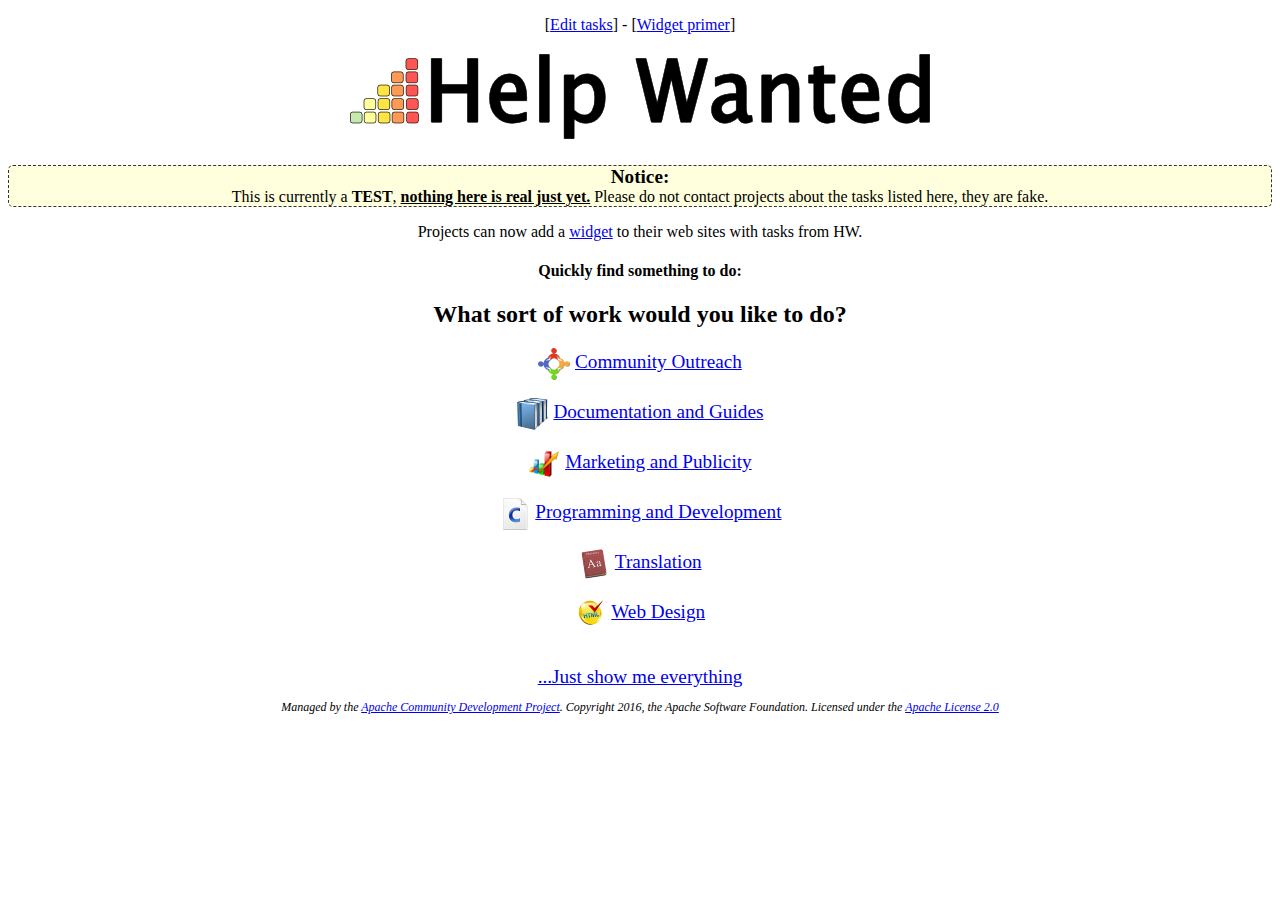
==== index.html @ a9cf3436 "add some warnings for now." ====
<!DOCTYPE HTML>
<html>
<head>
<meta charset="utf8">
<link rel="stylesheet" href="css/hw.css">
<link rel="stylesheet" href="css/hw2.css">
<link rel="shortcut icon" href="/favicon.ico">
<meta name="description" content="A task directory for Apache projects">
<script src="js/hw.js" type="text/javascript"></script>
<title>Help Wanted!</title>

</head>
<body onload="wizard(1);">
    
<div style="text-align: center;">
    <p style="text-align: center;">
        [<a href="/admin/">Edit tasks</a>] - [<a href="/wtest.html">Widget primer</a>]
    </p>
    <h2><img src='/images/logo.png' title="Help Wanted!"/></h2>
    <p style='background: #FFD; border: 1px dashed #333; border-radius: 5px;'>
        <big><b>Notice:</b></big> <br/>
        This is currently a <b>TEST</b>, <b><u>nothing here is real just yet.</u></b>
        Please do not contact projects about the tasks listed here, they are fake.
    </p>
    <p>Projects can now add a <a href='wtest.html'>widget</a> to their web sites with tasks from HW.</p>
</div>

<div id="pickerparent" style="text-align: center;">
    <h4>Quickly find something to do:</h4>
    <div id="innerpicker">
        
    </div>
</div>
<div id="hwitems" class="hwitems">
    
</div>

<p style="font-size: 12px; font-style: italic; text-align: center;">
    Managed by the <a href="https://community.apache.org/">Apache Community Development Project</a>.
    Copyright 2016, the Apache Software Foundation.
    Licensed under the <a href="http://www.apache.org/licenses/LICENSE-2.0">Apache License 2.0</a>
</p>
</body>
</html>
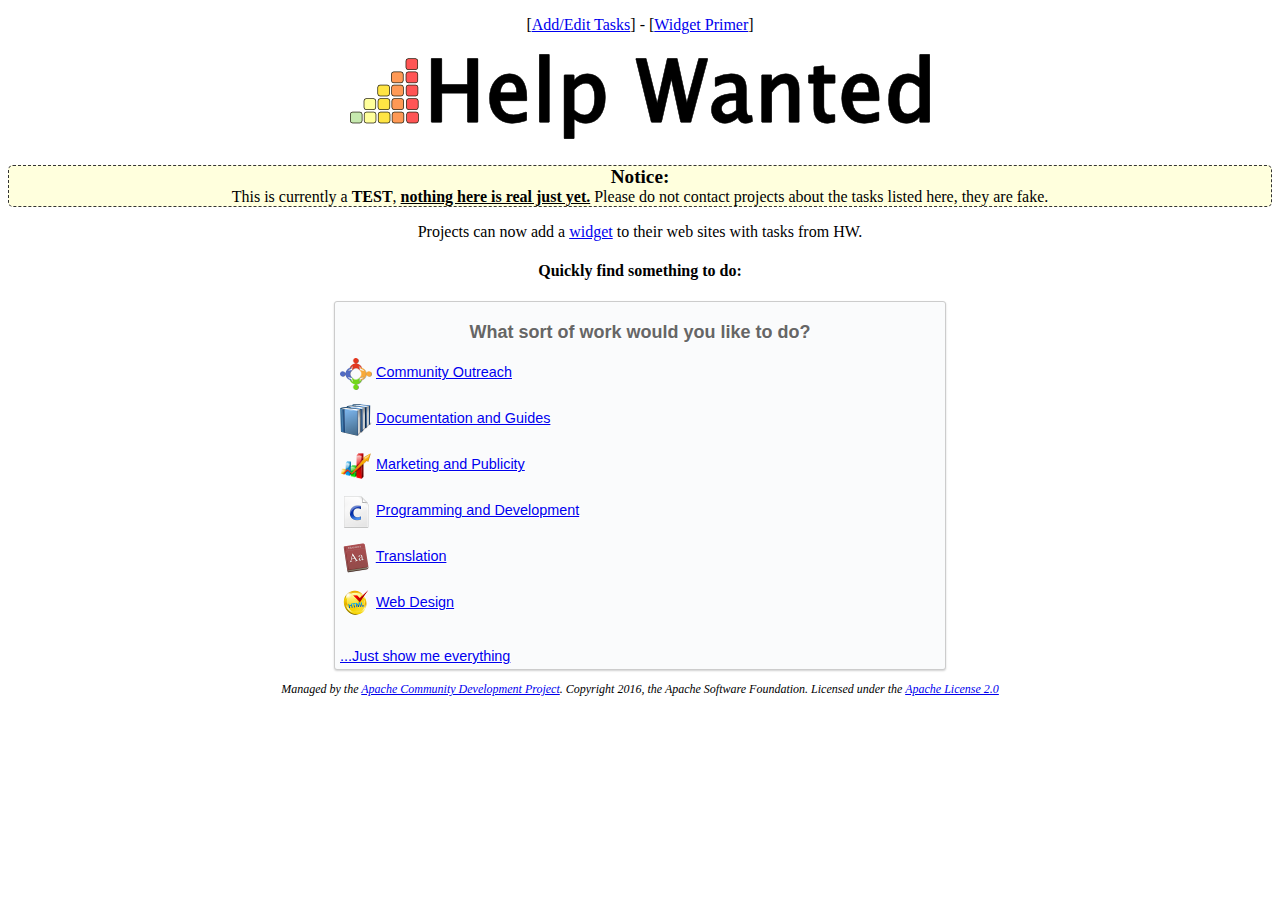
==== commit 0391ee4f: "reword" ====
--- a/index.html
+++ b/index.html
@@ -14,7 +14,7 @@
     
 <div style="text-align: center;">
     <p style="text-align: center;">
-        [<a href="/admin/">Edit tasks</a>] - [<a href="/wtest.html">Widget primer</a>]
+        [<a href="/admin/">Add/Edit Tasks</a>] - [<a href="/wtest.html">Widget Primer</a>]
     </p>
     <h2><img src='/images/logo.png' title="Help Wanted!"/></h2>
     <p style='background: #FFD; border: 1px dashed #333; border-radius: 5px;'>
--- a/css/hw2.css
+++ b/css/hw2.css
@@ -0,0 +1,267 @@
+
+
+.stepbutton {
+	text-align: center;
+	background: linear-gradient(to bottom, rgba(183,222,237,1) 0%,rgba(113,206,239,1) 50%,rgba(33,180,226,1) 51%,rgba(183,222,237,1) 100%);
+	border-radius: 15px;
+	padding: 10px 10px;
+	display: block;
+	float: left;
+	margin: 0 auto;
+	margin-right: 30px;
+	font-family: arial;
+	font-weight: bold;
+	color:#333;
+	text-decoration: none;
+	cursor: pointer;
+	border:1px solid #a7a7a7;
+	box-shadow: 0px 2px 1px white inset, 0px -2px 8px white, 0px 2px 5px rgba(0, 0, 0, 0.1), 0px 8px 10px rgba(0, 0, 0, 0.1);
+}
+
+.finishbutton {
+	text-align: center;
+	background: linear-gradient(to bottom, rgba(157,213,58,1) 0%,rgba(161,213,79,1) 50%,rgba(128,194,23,1) 51%,rgba(124,188,10,1) 100%);
+	border-radius: 15px;
+	padding: 10px 10px;
+	display: block;
+	margin: 0 auto;
+	font-family: arial;
+	font-weight: bold;
+	color:#333;
+	text-decoration: none;
+	cursor: pointer;
+	border:1px solid #a7a7a7;
+	box-shadow: 0px 2px 1px white inset, 0px -2px 8px white, 0px 2px 5px rgba(0, 0, 0, 0.1), 0px 8px 10px rgba(0, 0, 0, 0.1);
+}
+
+.dibbutton {
+    height: 24px;
+	text-align: center;
+	background: linear-gradient(to bottom, rgba(109,179,242,1) 0%,rgba(84,163,238,1) 50%,rgba(54,144,240,1) 51%,rgba(30,105,222,1) 100%);
+	border-radius: 8px;
+	padding: 2px 5px;
+	display: block;
+	margin: 10px auto;
+    font-size: 9pt;
+	font-family: arial;
+	font-weight: bold;
+	color:#EEE;
+	text-decoration: none;
+	cursor: pointer;
+	border:1px solid #a7a7a7;
+	box-shadow: 0px 2px 1px white inset, 0px -2px 8px white, 0px 2px 5px rgba(0, 0, 0, 0.1), 0px 8px 10px rgba(0, 0, 0, 0.1);
+}
+
+
+
+.infobox {
+	
+	background-repeat: no-repeat;
+	background: linear-gradient(to bottom, rgba(135,224,253,1) 0%,rgba(83,203,241,1) 40%,rgba(5,171,224,1) 100%);
+	width: 600px;
+	min-height: 70px;
+	padding: 5px;
+	border: 1px solid #083051;
+}
+
+
+.hwitems table a:link {
+	color: #666;
+	font-weight: bold;
+	text-decoration:none;
+}
+.hwitems table a:visited {
+	color: #999999;
+	font-weight:bold;
+	text-decoration:none;
+}
+.hwitems table a:active,
+.hwitems table a:hover {
+	color: #bd5a35;
+	text-decoration:underline;
+}
+.hwitems table, .cs {
+	font-family:Arial, Helvetica, sans-serif;
+	color:#666;
+	font-size:12px;
+	text-shadow: 1px 1px 0px #fff;
+	background:#eaebec;
+	margin:20px;
+	border:#ccc 1px solid;
+
+	-moz-border-radius:3px;
+	-webkit-border-radius:3px;
+	border-radius:3px;
+
+	-moz-box-shadow: 0 1px 2px #d1d1d1;
+	-webkit-box-shadow: 0 1px 2px #d1d1d1;
+	box-shadow: 0 1px 2px #d1d1d1;
+}
+
+#innerpicker {
+    text-align: left;
+	font-family:Arial, Helvetica, sans-serif;
+	color:#666;
+	font-size:12px;
+	text-shadow: 1px 1px 0px #fff;
+	background:#fafbfc;
+	border:#ccc 1px solid;
+	width: 600px;
+	min-height: 300px;
+    padding: 5px;
+	margin: 0 auto;
+	-moz-border-radius:3px;
+	-webkit-border-radius:3px;
+	border-radius:3px;
+
+	-moz-box-shadow: 0 1px 2px #d1d1d1;
+	-webkit-box-shadow: 0 1px 2px #d1d1d1;
+	box-shadow: 0 1px 2px #d1d1d1;
+}
+.hwitems table th {
+	padding:21px 25px 22px 25px;
+	border-top:1px solid #fafafa;
+	border-bottom:1px solid #e0e0e0;
+
+	background: #ededed;
+	background: -webkit-gradient(linear, left top, left bottom, from(#ededed), to(#ebebeb));
+	background: -moz-linear-gradient(top,  #ededed,  #ebebeb);
+}
+.hwitems table th:first-child {
+	text-align: left;
+	padding-left:20px;
+}
+.hwitems table tr:first-child th:first-child {
+	-moz-border-radius-topleft:3px;
+	-webkit-border-top-left-radius:3px;
+	border-top-left-radius:3px;
+}
+.hwitems table tr:first-child th:last-child {
+	-moz-border-radius-topright:3px;
+	-webkit-border-top-right-radius:3px;
+	border-top-right-radius:3px;
+}
+.hwitems table tr {
+	text-align: center;
+	padding-left:20px;
+}
+.hwitems table td:first-child {
+	text-align: left;
+	padding-left:20px;
+	border-left: 0;
+}
+
+.hwitems table td:last-child {
+	text-align: left;
+}
+
+.hwitems table td {
+	padding:12px;
+	border-top: 1px solid #ffffff;
+	border-bottom:1px solid #e0e0e0;
+	border-left: 1px solid #e0e0e0;
+
+	background: #fafafa;
+	background: -webkit-gradient(linear, left top, left bottom, from(#fbfbfb), to(#fafafa));
+	background: -moz-linear-gradient(top,  #fbfbfb,  #fafafa);
+	
+}
+.hwitems table tr.even td {
+	background: #f6f6f6;
+	background: -webkit-gradient(linear, left top, left bottom, from(#f8f8f8), to(#f6f6f6));
+	background: -moz-linear-gradient(top,  #f8f8f8,  #f6f6f6);
+}
+.hwitems table tr:last-child td {
+	border-bottom:0;
+}
+.hwitems table tr:last-child td:first-child {
+	-moz-border-radius-bottomleft:3px;
+	-webkit-border-bottom-left-radius:3px;
+	border-bottom-left-radius:3px;
+}
+.hwitems table tr:last-child td:last-child {
+	-moz-border-radius-bottomright:3px;
+	-webkit-border-bottom-right-radius:3px;
+	border-bottom-right-radius:3px;
+}
+.hwitems table tr:hover td {
+	background: #f2f2f2;
+	background: -webkit-gradient(linear, left top, left bottom, from(#f2f2f2), to(#f0f0f0));
+	background: -moz-linear-gradient(top,  #f2f2f2,  #f0f0f0);	
+}
+
+
+ .hwwidget table th {
+	padding:4px 5px 4px 5px;
+	border-top:1px solid #fafafa;
+	border-bottom:1px solid #e0e0e0;
+
+	background: #ededed;
+	background: -webkit-gradient(linear, left top, left bottom, from(#ededed), to(#ebebeb));
+	background: -moz-linear-gradient(top,  #ededed,  #ebebeb);
+}
+ .hwwidget table th:first-child {
+	text-align: left;
+	padding-left:3px;
+}
+ .hwwidget table tr:first-child th:first-child {
+	-moz-border-radius-topleft:3px;
+	-webkit-border-top-left-radius:3px;
+	border-top-left-radius:3px;
+}
+ .hwwidget table tr:first-child th:last-child {
+	-moz-border-radius-topright:3px;
+	-webkit-border-top-right-radius:3px;
+	border-top-right-radius:3px;
+}
+ .hwwidget table tr {
+	text-align: center;
+	padding-left:3px;
+}
+ .hwwidget table td:first-child {
+	text-align: left;
+	padding-left:3px;
+	border-left: 0;
+}
+
+ .hwwidget table td:last-child {
+	text-align: left;
+}
+
+ .hwwidget table td {
+	padding:2px;
+	border-top: 1px solid #ffffff;
+	border-bottom:1px solid #e0e0e0;
+	border-left: 1px solid #e0e0e0;
+
+	background: #fafafa;
+	background: -webkit-gradient(linear, left top, left bottom, from(#fbfbfb), to(#fafafa));
+	background: -moz-linear-gradient(top,  #fbfbfb,  #fafafa);
+	
+}
+
+
+.itemNumber-widget {
+  background: linear-gradient(to bottom, #cce843 0%,#90cc04 100%);
+  border-radius: 12px;
+  border: 2px solid #FFF;
+  color: #FFF;
+  box-shadow: 0px 2px 2px 0px rgba(153,153,153,1);
+  width: 14px;
+  float: left;
+  text-align: center;
+  font-family: sans-serif;
+  margin-right: 7px;
+  height: 12px;
+  font-size: 9px;
+  margin-bottom: 4px;
+  padding-top: 0px;
+  position: relative;
+  top: 0px;
+  left: 0px;
+}
+
+.hwwidget img {
+    vertical-align: middle;
+    margin-right: 5px;
+}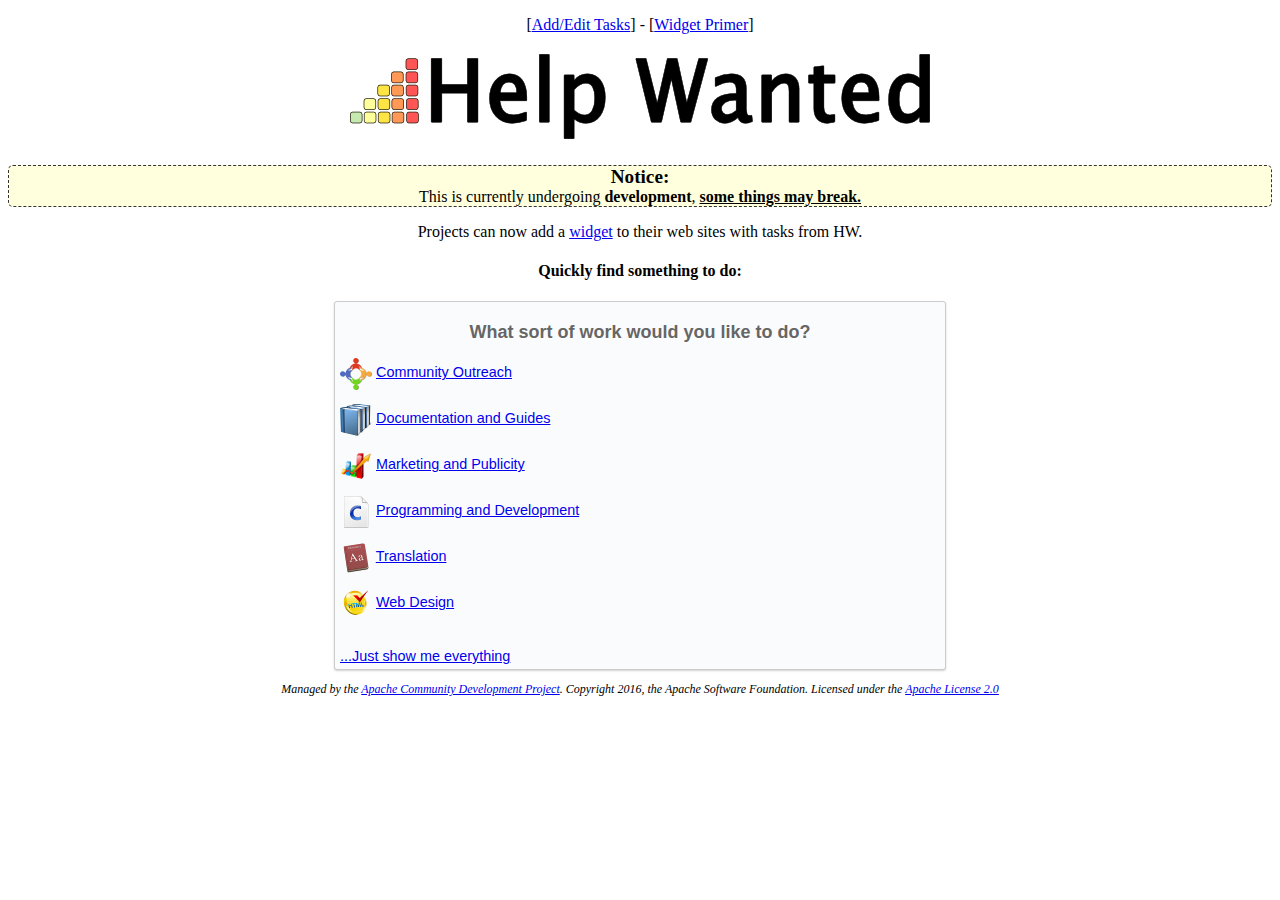
==== commit 20f106de: "We're done with fake stuff, but still in test phase" ====
--- a/index.html
+++ b/index.html
@@ -19,8 +19,7 @@
     <h2><img src='/images/logo.png' title="Help Wanted!"/></h2>
     <p style='background: #FFD; border: 1px dashed #333; border-radius: 5px;'>
         <big><b>Notice:</b></big> <br/>
-        This is currently a <b>TEST</b>, <b><u>nothing here is real just yet.</u></b>
-        Please do not contact projects about the tasks listed here, they are fake.
+        This is currently undergoing <b>development</b>, <b><u>some things may break.</u></b>
     </p>
     <p>Projects can now add a <a href='wtest.html'>widget</a> to their web sites with tasks from HW.</p>
 </div>
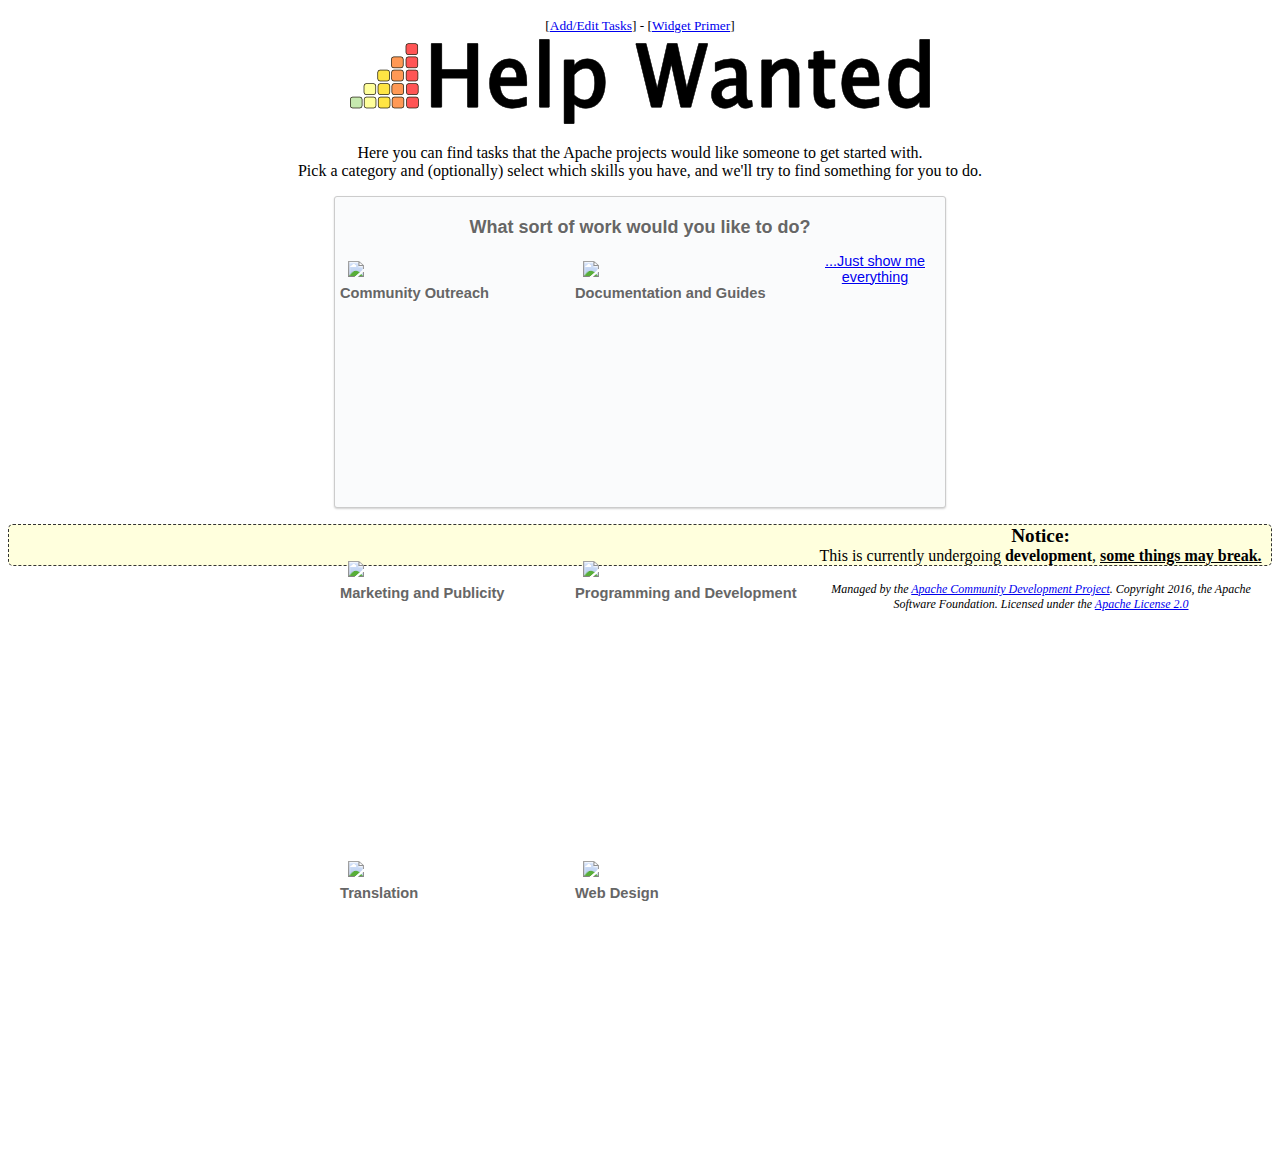
==== commit 5f40e14a: "rearrange things, add an intro" ====
--- a/index.html
+++ b/index.html
@@ -14,18 +14,13 @@
     
 <div style="text-align: center;">
     <p style="text-align: center;">
-        [<a href="/admin/">Add/Edit Tasks</a>] - [<a href="/wtest.html">Widget Primer</a>]
+       <small> [<a href="/admin/">Add/Edit Tasks</a>] - [<a href="/wtest.html">Widget Primer</a>]</small><br/>
+    <img src='/images/logo.png' title="Help Wanted!" style='padding-top: 5px;'/>
     </p>
-    <h2><img src='/images/logo.png' title="Help Wanted!"/></h2>
-    <p style='background: #FFD; border: 1px dashed #333; border-radius: 5px;'>
-        <big><b>Notice:</b></big> <br/>
-        This is currently undergoing <b>development</b>, <b><u>some things may break.</u></b>
-    </p>
-    <p>Projects can now add a <a href='wtest.html'>widget</a> to their web sites with tasks from HW.</p>
 </div>
 
 <div id="pickerparent" style="text-align: center;">
-    <h4>Quickly find something to do:</h4>
+    <p>Here you can find tasks that the Apache projects would like someone to get started with.<br/>Pick a category and (optionally) select which skills you have, and we'll try to find something for you to do.</p>
     <div id="innerpicker">
         
     </div>
@@ -34,6 +29,11 @@
     
 </div>
 
+<p style='text-align: center; background: #FFD; border: 1px dashed #333; border-radius: 5px;'>
+        <big><b>Notice:</b></big> <br/>
+        This is currently undergoing <b>development</b>, <b><u>some things may break.</u></b>
+</p>
+
 <p style="font-size: 12px; font-style: italic; text-align: center;">
     Managed by the <a href="https://community.apache.org/">Apache Community Development Project</a>.
     Copyright 2016, the Apache Software Foundation.
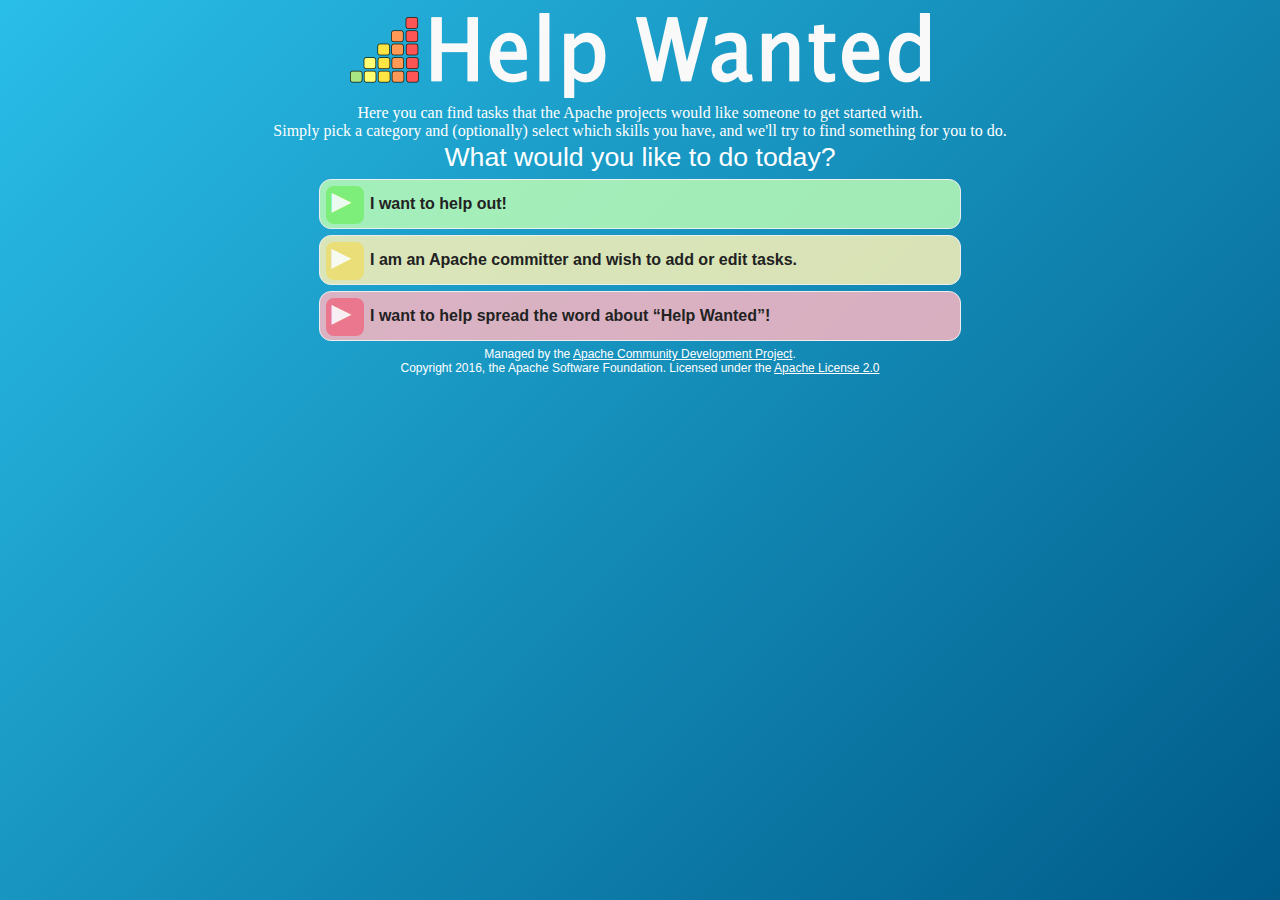
==== commit 24e9f460: "update logo size" ====
--- a/index.html
+++ b/index.html
@@ -4,38 +4,39 @@
 <meta charset="utf8">
 <link rel="stylesheet" href="css/hw.css">
 <link rel="stylesheet" href="css/hw2.css">
+<link rel="stylesheet" href="css/hwsplash.css">
 <link rel="shortcut icon" href="/favicon.ico">
 <meta name="description" content="A task directory for Apache projects">
 <script src="js/hw.js" type="text/javascript"></script>
 <title>Help Wanted!</title>
 
 </head>
-<body onload="wizard(1);">
+<body onload="showSplash();">
     
 <div style="text-align: center;">
     <p style="text-align: center;">
-       <small> [<a href="/admin/">Add/Edit Tasks</a>] - [<a href="/wtest.html">Widget Primer</a>]</small><br/>
-    <img src='/images/logo.png' title="Help Wanted!" style='padding-top: 5px;'/>
+    <a href='?'><img src='images/logo.png' width="580" height="85" title="Help Wanted!" style='padding-top: 5px;'/></a>
     </p>
+    <p>Here you can find tasks that the Apache projects would like someone to get started with.<br/>Simply pick a category and (optionally) select which skills you have, and we'll try to find something for you to do.</p>
 </div>
 
-<div id="pickerparent" style="text-align: center;">
-    <p>Here you can find tasks that the Apache projects would like someone to get started with.<br/>Pick a category and (optionally) select which skills you have, and we'll try to find something for you to do.</p>
-    <div id="innerpicker">
-        
-    </div>
+<div id="splash" style="text-align: center; font-family: sans-serif;">
 </div>
-<div id="hwitems" class="hwitems">
+
+<div id="wizard_step1" style="color: #FFF; display: none; margin: 0 auto; width: 800px; font-size: 10pt; text-align: center;">
+    <div id="wizard_step1_contents"></div>
+</div>
+
+<div id="pickerparent" style="background: none; border: none; display: none; font-family: sans-serif; font-size: 10pt; text-align: center;">
+    
+    <div id="innerpicker"></div>
+</div>
+<div id="hwitems" class="hwitems" style="margin: 0 auto; width: 950px;">
     
 </div>
 
-<p style='text-align: center; background: #FFD; border: 1px dashed #333; border-radius: 5px;'>
-        <big><b>Notice:</b></big> <br/>
-        This is currently undergoing <b>development</b>, <b><u>some things may break.</u></b>
-</p>
-
-<p style="font-size: 12px; font-style: italic; text-align: center;">
-    Managed by the <a href="https://community.apache.org/">Apache Community Development Project</a>.
+<p style="font-size: 12px; font-family: sans-serif; text-align: center;">
+    Managed by the <a href="https://community.apache.org/">Apache Community Development Project</a>.<br/>
     Copyright 2016, the Apache Software Foundation.
     Licensed under the <a href="http://www.apache.org/licenses/LICENSE-2.0">Apache License 2.0</a>
 </p>
--- a/css/hw2.css
+++ b/css/hw2.css
@@ -101,21 +101,16 @@
 #innerpicker {
     text-align: left;
 	font-family:Arial, Helvetica, sans-serif;
-	color:#666;
-	font-size:12px;
+	color:#333;
+	font-size:12pt;
 	text-shadow: 1px 1px 0px #fff;
-	background:#fafbfc;
+	background: linear-gradient(135deg, rgba(222,231,237,1) 0%,rgba(171,190,204,1) 100%);
 	border:#ccc 1px solid;
-	width: 600px;
-	min-height: 300px;
+	width: 820px;
+	height: auto;
     padding: 5px;
 	margin: 0 auto;
-	-moz-border-radius:3px;
-	-webkit-border-radius:3px;
-	border-radius:3px;
-
-	-moz-box-shadow: 0 1px 2px #d1d1d1;
-	-webkit-box-shadow: 0 1px 2px #d1d1d1;
+	border-radius:30px;
 	box-shadow: 0 1px 2px #d1d1d1;
 }
 .hwitems table th {
@@ -254,8 +249,9 @@
   margin-right: 7px;
   height: 12px;
   font-size: 9px;
-  margin-bottom: 4px;
-  padding-top: 0px;
+  margin-bottom: 4px !important;
+  padding-top: 0px !important;
+  line-height: 12px !important;
   position: relative;
   top: 0px;
   left: 0px;
@@ -264,4 +260,21 @@
 .hwwidget img {
     vertical-align: middle;
     margin-right: 5px;
+}
+
+
+.wizitem {
+    border-radius: 30px;
+    border: 2px solid #333;
+	text-align: center;
+	margin: 10px;
+	height: 140px !important;
+	position: relative;
+	float: none !important;
+	display: inline-block;
+	background: linear-gradient(135deg, rgba(255,255,255,1) 0%,rgba(243,243,243,1) 50%,rgba(237,237,237,1) 51%,rgba(255,255,255,1) 100%);
+}
+
+.wizitem:hover {
+    cursor: pointer;
 }--- a/css/hwsplash.css
+++ b/css/hwsplash.css
@@ -0,0 +1,110 @@
+html {
+    background: linear-gradient(135deg, #29bee8 0%,#005b89 100%);
+    min-height: 100%;
+    color: #FFF;
+}
+body p {
+    margin: 2px;
+    padding: 0px;
+}
+body a {
+    color: #FFF;
+}
+
+div a {
+    color: #111;
+    font-weight: 600;
+}
+
+.option {
+    width: 640px !important;
+    margin: 6px auto;
+    min-height: 48px;
+    border: 1px solid #EEE;
+    line-height: 48px;
+    font-weight: bold;
+    color: #222;
+    border-radius: 12px;
+    opacity: 1;
+    animation: fadein 0.65s;
+    text-align: left;
+    font-family: sans-serif;
+    font-size: 12pt;
+}
+
+.optiontwo {
+    width: 640px !important;
+    margin: 6px auto;
+    padding: 6px;
+    min-height: 48px;
+    border: 1px solid #EEE;
+    line-height: 48px;
+    font-weight: normal;
+    color: #222;
+    border-radius: 12px;
+    opacity: 1;
+    animation: fadein 0.65s;
+    text-align: left;
+    font-family: sans-serif;
+}
+
+@keyframes fadein {
+    from { transform: scale(0.5); opacity: 0; }
+    to   { transform: scale(1); opacity: 1;}
+}
+
+
+.option:hover {
+    opacity: 1;
+    transform: scale(1.05);
+    cursor: pointer;
+}
+
+.optiontwo label {
+    font-size: 10pt;
+    
+}
+.option div:before {
+    content: '▶  ';
+    color: #FFF;
+}
+
+.option:hover div {
+    opacity: 1;
+}
+.option div {
+    margin-top: 6px;
+    margin-left: 6px;
+    margin-right: 6px;
+    line-height: 24px;
+    color: #FFF;
+    opacity: 0.8;
+    width: 32px;
+    height: 32px;
+    border-radius: 8px;
+    padding-left: 6px;
+    padding-right: -3px;
+    padding-top: 3px;
+    padding-bottom: 3px;
+    font-size: 24px;
+    float: left;
+}
+
+
+pre {
+    background: #EFE !important;
+    max-width: 940px;
+    color: #333;
+    padding: 5px;
+}
+
+#pickerparent {
+    border: 1px solid #EEE;
+    background: linear-gradient(135deg, #ffdb7a 0%,#fcca41 100%);
+    border-radius: 12px;
+    color: #333;
+    width: 900px;
+    margin: 0 auto;
+    font-family: sans-serif;
+    font-size: 10pt;
+}